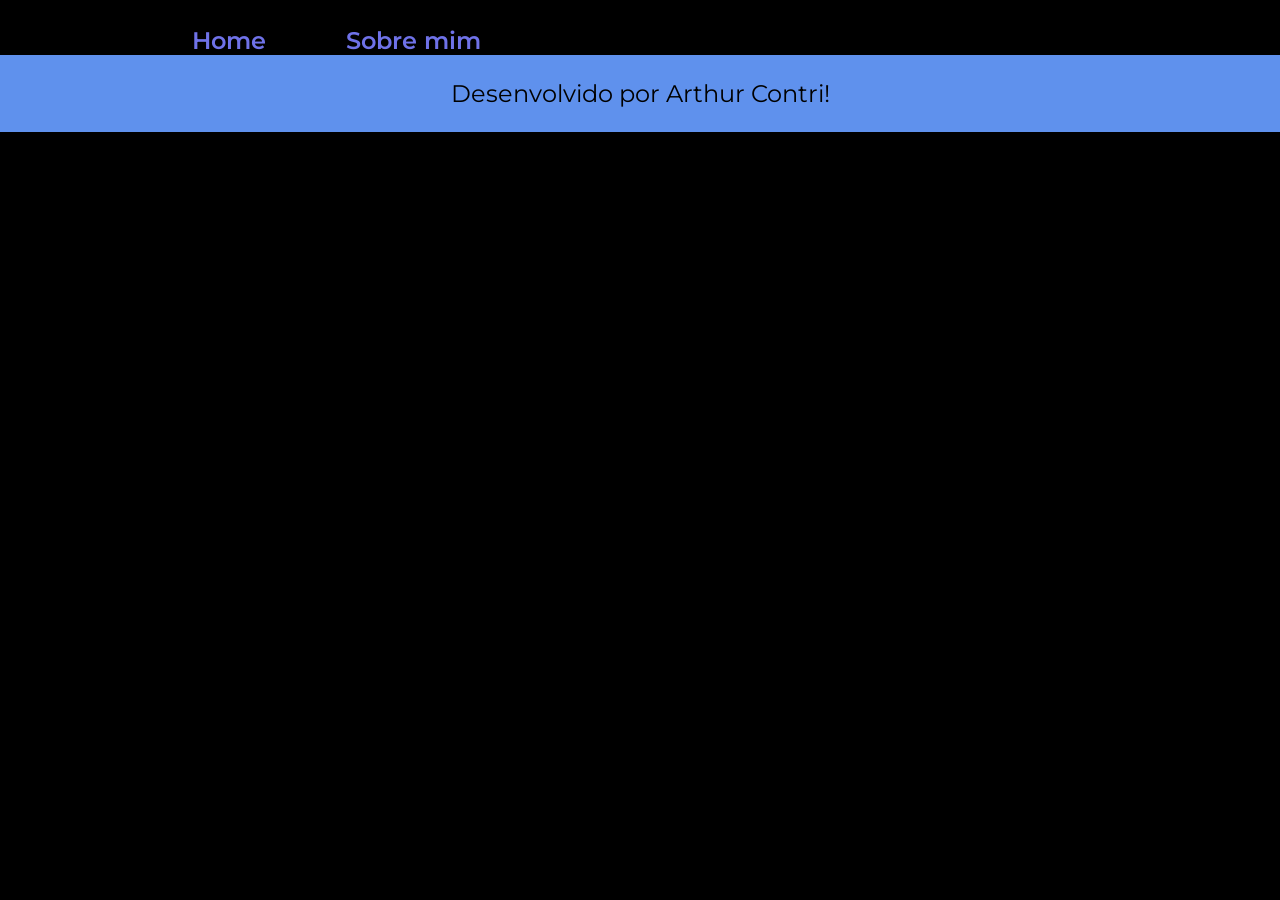
==== about.html @ 1dc65dfe "atualizações" ====
<!DOCTYPE html>
<html lang="pt-br">

<head>
    <meta charset="UTF-8">
    <meta name="viewport" content="width=device-width, initial-scale=1.0">
    <title>Sobre mim</title>
    <link rel="stylesheet" href="./styles/style.css">
</head>

<body>
    <header class="cabecalho">
        <nav class="cabecalho__menu">
            <a class="cabecalho__menu__link" href="index.html">Home</a>
            <a class="cabecalho__menu__link" href= "about.html">Sobre mim</a>
        </nav>
    </header>

    <main>

    </main>

    <footer class="rodape">
        <p>Desenvolvido por Arthur Contri!</p>
    </footer>
</body>

</html>
---- styles/style.css ----
@import url('https://fonts.googleapis.com/css2?family=Krona+One&family=Montserrat:ital,wght@0,100..900;1,100..900&display=swap');

* { 
    margin: 0; 
    padding: 0; 
}

body {
    /* height: 100vh; */
    box-sizing: border-box;
    background-color: black;
    color: white;
}

.cabecalho { 
    padding: 2% 0% 0% 15%;
}

.cabecalho__menu { 
    display: flex;
    gap: 80px; 
}

.cabecalho__menu__link { 
    font-family: "Montserrat", sans-serif;
    font-size: 24px;
    font-weight: 600;
    color: #6F72E8;
    text-decoration: none;
}

.apresentacao { 
    padding: 8%;
    display: flex;
    align-items: center;
    justify-content:space-between;
}

.apresentacao__conteudo { 
    width: 615px; 
    display: flex;
    flex-direction: column;
    gap: 40px;
}

.apresentacao__titulo { 
    font-size: 36px;
    font-family: "Krona One", sans-serif;
}

.titulo-destaque { 
    color: #6F72E8;
}

.apresentacao__conteudo__texto { 
    font-size: 24px; 
    font-family: "Montserrat", sans-serif;
}

.apresentacao__links {
    display: flex;
    flex-direction: column;
    justify-content: space-between;
    align-items: center;
    gap: 32px;
}

.apresentacao__links__subtitulo { 
    font-family: "Krona One", sans-serif;
    font-weight: 400;
    font-size: 24px;
}


.apresentacao__links__link { 
    display: flex;
    justify-content: center;
    gap: 16px;
    border: 2px solid #6F72E8;    
    width: 378px;
    text-align: center;
    border-radius: 8px;
    font-size: 24px;
    font-weight: 600;
    padding: 21.5px 0;
    text-decoration: none;
    color: whitesmoke;
    font-family: "Montserrat", sans-serif;
}

.apresentacao__links__link:hover { 
    background-color: #272727;
}

.rodape { 
    padding: 24px;
    color: #000000;
    background-color: #5F91ED;
    text-align: center;
    font-family: "Montserrat", sans-serif;
    font-size: 24px;
    font-weight: 400;
}


.apresentacao__imagem {
    border-radius: 50%;
    border: 4px solid #22D4FD;
    margin-left: 80px;
}
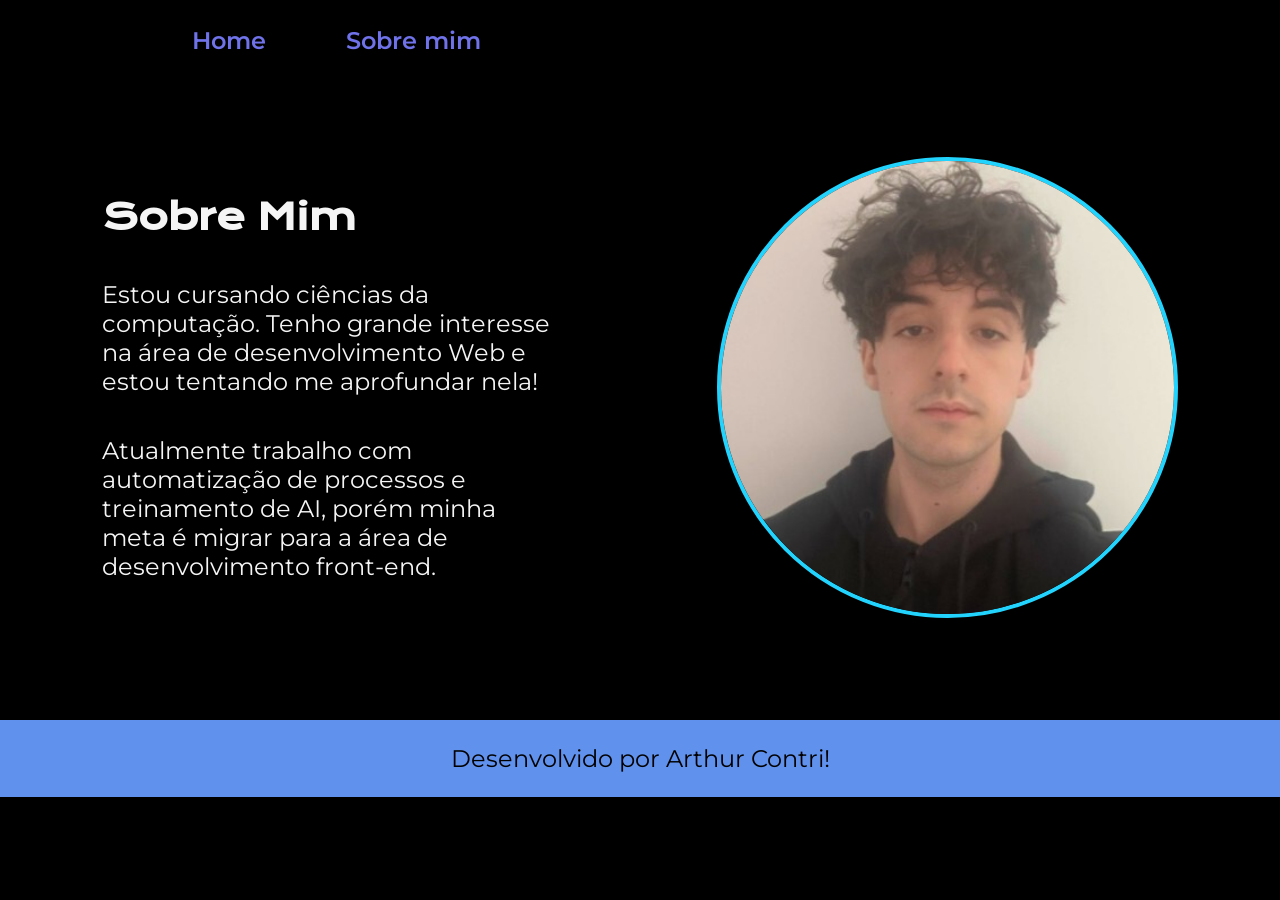
==== commit b8d98366: "funções responsividade" ====
--- a/about.html
+++ b/about.html
@@ -12,12 +12,21 @@
     <header class="cabecalho">
         <nav class="cabecalho__menu">
             <a class="cabecalho__menu__link" href="index.html">Home</a>
-            <a class="cabecalho__menu__link" href= "about.html">Sobre mim</a>
+            <a class="cabecalho__menu__link" href="about.html">Sobre mim</a>
         </nav>
     </header>
 
-    <main>
-
+    <main class="apresentacao">
+        <section class="apresentacao__conteudo">
+            <h1 class="apresentacao__titulo">Sobre Mim</h1>
+            <p class="apresentacao__conteudo__texto">Estou cursando ciências da computação. Tenho grande interesse na área de desenvolvimento Web e estou
+                tentando me aprofundar nela!
+            </p>
+            <p class="apresentacao__conteudo__texto">Atualmente trabalho com automatização de processos e treinamento de AI, porém minha meta é migrar para a
+                área de desenvolvimento front-end.
+            </p>
+        </section>
+        <img class="apresentacao__imagem" src="./assets/perfil.jpg" alt="Foto Perfil">
     </main>
 
     <footer class="rodape">
--- a/styles/style.css
+++ b/styles/style.css
@@ -1,4 +1,16 @@
 @import url('https://fonts.googleapis.com/css2?family=Krona+One&family=Montserrat:ital,wght@0,100..900;1,100..900&display=swap');
+
+:root { 
+    --cor-primaria: #000000; 
+    --cor-secundaria: whitesmoke; 
+    --cor-terciaria: #6F72E8; 
+    --cor-quartenaria: #22D4FD; 
+    --cor-hover: #272727; 
+    --cor-rodape: #5F91ED; 
+
+    --fonte-primaria: "Krona One", sans-serif;
+    --fonte-secundaria: "Montserrat", sans-serif;
+}
 
 * { 
     margin: 0; 
@@ -8,8 +20,8 @@
 body {
     /* height: 100vh; */
     box-sizing: border-box;
-    background-color: black;
-    color: white;
+    background-color: var(--cor-primaria);
+    color: var(--cor-secundaria);
 }
 
 .cabecalho { 
@@ -22,10 +34,10 @@
 }
 
 .cabecalho__menu__link { 
-    font-family: "Montserrat", sans-serif;
-    font-size: 24px;
+    font-family: var(--fonte-secundaria);
+    font-size: 1.5rem;
     font-weight: 600;
-    color: #6F72E8;
+    color: var(--cor-terciaria);
     text-decoration: none;
 }
 
@@ -34,27 +46,28 @@
     display: flex;
     align-items: center;
     justify-content:space-between;
+    gap: 82px;
 }
 
 .apresentacao__conteudo { 
-    width: 615px; 
+    width: 50%; 
     display: flex;
     flex-direction: column;
     gap: 40px;
 }
 
 .apresentacao__titulo { 
-    font-size: 36px;
-    font-family: "Krona One", sans-serif;
+    font-size: 2.25rem;
+    font-family:  var(--fonte-primaria);
 }
 
 .titulo-destaque { 
-    color: #6F72E8;
+    color: var(--cor-terciaria);
 }
 
 .apresentacao__conteudo__texto { 
-    font-size: 24px; 
-    font-family: "Montserrat", sans-serif;
+    font-size: 1.5rem; 
+    font-family: var(--fonte-secundaria);
 }
 
 .apresentacao__links {
@@ -66,45 +79,59 @@
 }
 
 .apresentacao__links__subtitulo { 
-    font-family: "Krona One", sans-serif;
+    font-family: var(--fonte-primaria);
     font-weight: 400;
-    font-size: 24px;
+    font-size: 1.5rem;
 }
 
 
-.apresentacao__links__link { 
+.apresentacao__links__navegacao { 
     display: flex;
     justify-content: center;
     gap: 16px;
-    border: 2px solid #6F72E8;    
-    width: 378px;
+    border: 2px solid var(--cor-terciaria);    
+    width: 50%;
     text-align: center;
     border-radius: 8px;
-    font-size: 24px;
+    font-size: 1.5rem;
     font-weight: 600;
     padding: 21.5px 0;
     text-decoration: none;
-    color: whitesmoke;
-    font-family: "Montserrat", sans-serif;
+    color: var(--cor-secundaria);
+    font-family:  var(--fonte-secundaria);
 }
 
 .apresentacao__links__link:hover { 
-    background-color: #272727;
+    background-color: var(--cor-hover);
+}
+
+.apresentacao__imagem {
+    width: 50%;
+    border-radius: 50%;
+    border: 4px solid var(--cor-quartenaria);
+    margin-left: 80px;
 }
 
 .rodape { 
     padding: 24px;
-    color: #000000;
-    background-color: #5F91ED;
+    color: var(--cor-primaria);
+    background-color: var(--cor-rodape);
     text-align: center;
-    font-family: "Montserrat", sans-serif;
-    font-size: 24px;
+    font-family:  var(--fonte-secundaria);
+    font-size: 1.5rem;
     font-weight: 400;
 }
 
+@media (max-widht: 1200px) { 
+    .cabecalho { 
+        padding: 10% ;
+    }
 
-.apresentacao__imagem {
-    border-radius: 50%;
-    border: 4px solid #22D4FD;
-    margin-left: 80px;
-}+    .cabecalho__menu { 
+        justify-content: center;
+    }
+
+    .apresentacao {
+        flex-direction: column-reverse;
+    }
+}
